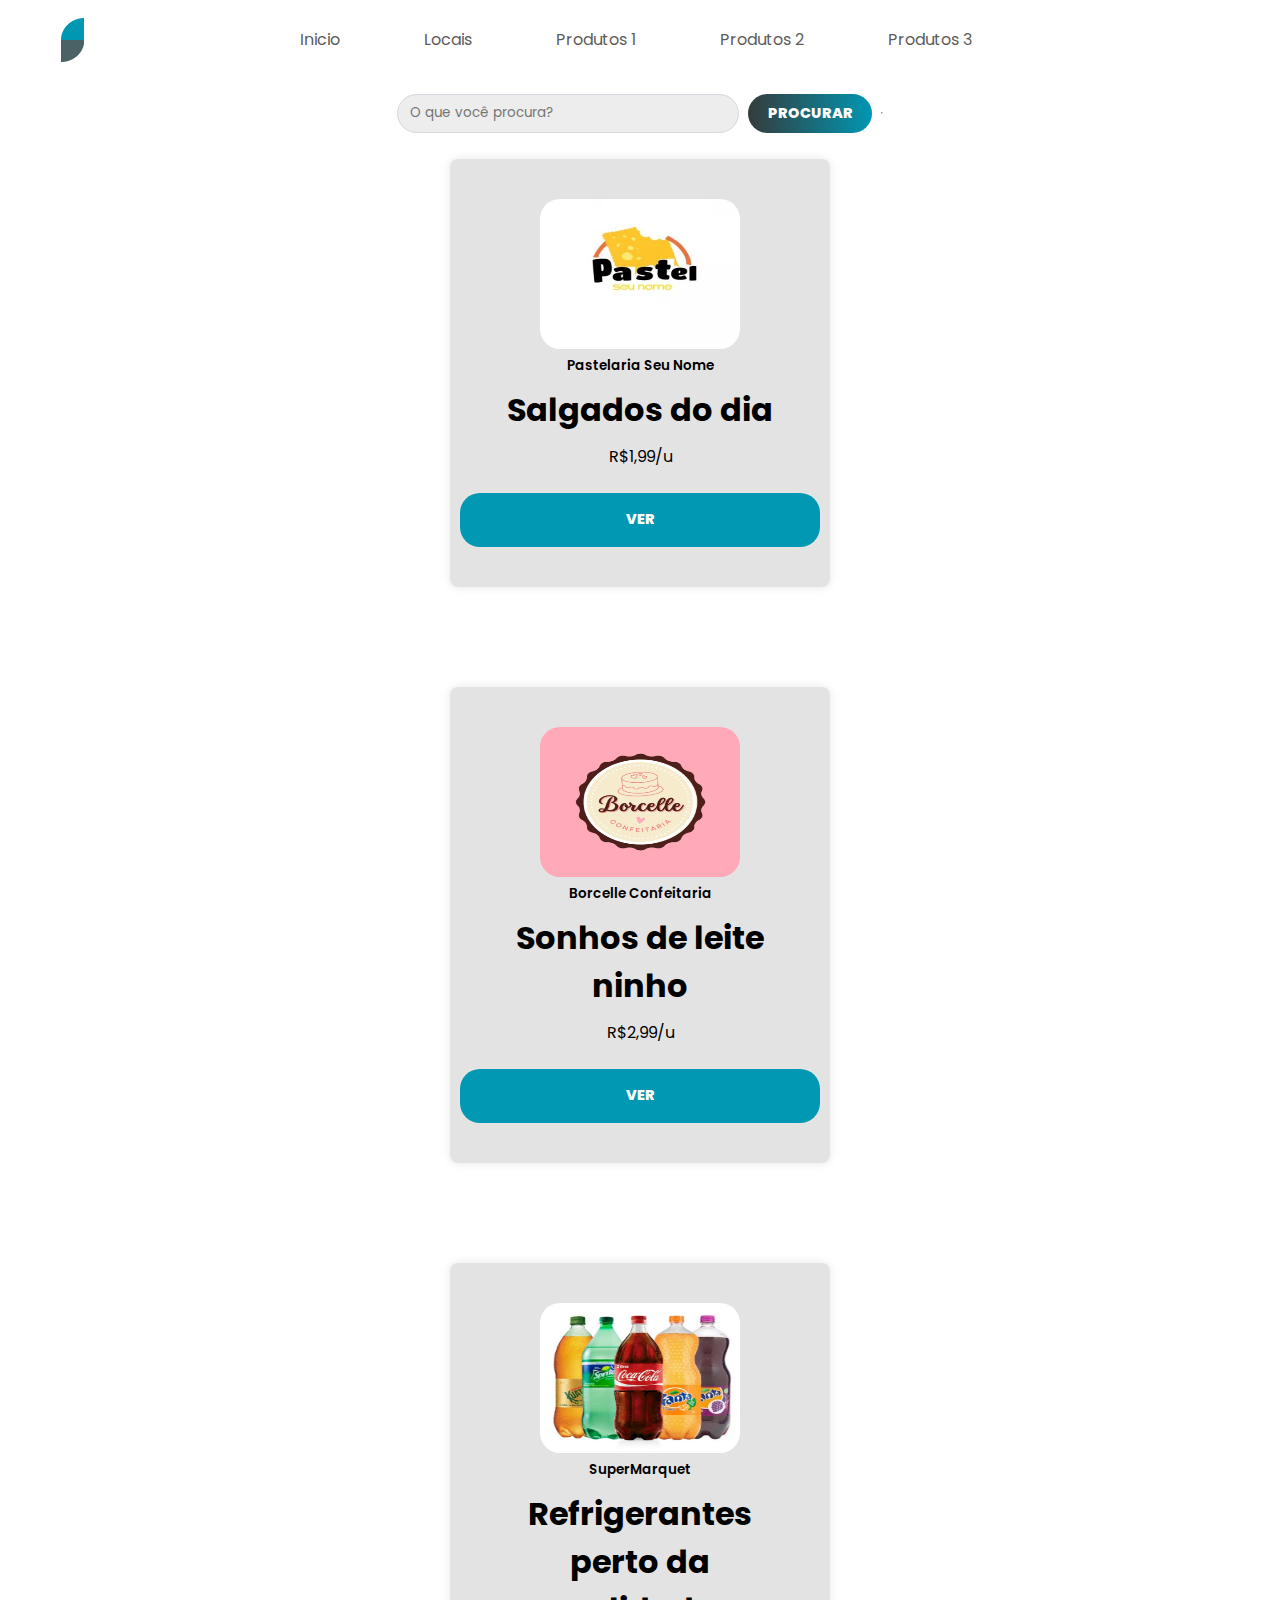
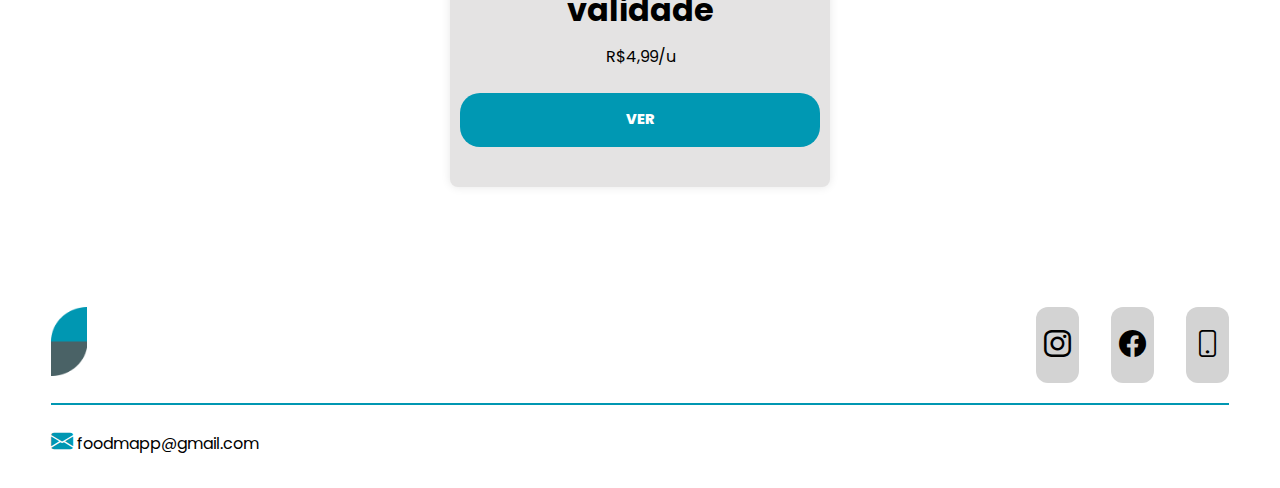
==== index.html @ f849041b "Primeiro commit" ====
<!DOCTYPE html>
<html lang="pt-br">

<head>
    <meta charset="UTF-8">
    <meta name="viewport" content="width=device-width, initial-scale=1.0">
    <title>FoodMapp</title>
    <link rel="stylesheet" href="./src/styles/global.css">
    <link rel="stylesheet" href="./src/styles/main.css">
    <link rel="stylesheet" href="https://cdn.jsdelivr.net/npm/bootstrap-icons@1.11.1/font/bootstrap-icons.css">
    <script src="./src/js/menu.js" defer></script>
</head>

<body>
    <header>
        <div class="interface">
            <div class="logo">
                <a href="#">
                    <img src="./src/img/logo.png" alt="Logo no canto superioro esquerdo">
                </a>
            </div>
            <nav class="menu-desktop">
                <ul>
                    <li><a href="login.html">Inicio</a></li>
                    <li><a href="index.html">Locais</a></li>
                    <li><a href="pagina1.html">Produtos 1</a></li>
                    <li><a href="pagina2.html">Produtos 2</a></li>
                    <li><a href="pagina3.html">Produtos 3</a></li>
                </ul>
            </nav>
            <div class="btn-abrir-menu" id="btn-menu">
                <i class="bi bi-list"></i>
            </div>
            <div class="menu-mobile" id="menu-mobile">
                <div class="btn-fechar">
                    <i class="bi bi-x-lg"></i>
                </div>
                <nav>
                    <ul>
                        <li><a href="login.html">Inicio</a></li>
                        <li><a href="index.html">Sobre</a></li>
                    </ul>
                </nav>
            </div>
            <div class="overlay-menu" id="overlay-menu"></div>
        </div>
    </header>

    <main>
        <div class="pesquisa">
            <input placeholder="O que você procura?">
            <button class="primary-button">Procurar</button>
            <hr>
        </div>
        <section class="topo-do-site">
            <div class="interface">
                <div class="compra">
                    <div class="img-topo-site">
                        <img src="./src/img/pastel.jpeg" alt="">
                    </div>
                    <div class="flex">
                        <p>Pastelaria Seu Nome</p>
                        <h1>Salgados do dia</h1>
                        R$1,99/u
                    </div>
                    <div class="botoes">
                        <button class="btn btn-2 btn-sep icon-send" id="ver"><a href="pagina1.html">Ver</a></button>
                    </div>
                </div>
            </div>
        </section>
        <section class="topo-do-site">
            <div class="interface">
                <div class="compra">
                    <div class="img-topo-site">
                        <img src="./src/img/confeitaria.jpeg" alt="">
                    </div>
                    <div class="flex">
                        <p>Borcelle Confeitaria</p>
                        <h1>Sonhos de leite ninho</h1>
                        R$2,99/u
                    </div>
                    <div class="botoes">
                        <button class="btn btn-2 btn-sep icon-send" id="ver"><a href="pagina2.html">Ver</a></button>
                    </div>
                </div>
            </div>
        </section>
        <section class="topo-do-site">
            <div class="interface">
                <div class="compra">
                    <div class="img-topo-site">
                        <img src="./src/img/refri.jpeg" alt="">
                    </div>
                    <div class="flex">
                        <p>SuperMarquet</p>
                        <h1>Refrigerantes perto da validade</h1>
                        R$4,99/u
                    </div>
                    <div class="botoes">
                        <button class="btn btn-2 btn-sep icon-send" id="ver"><a href="pagina3.html">Ver</a></button>
                    </div>
                </div>
            </div>
        </section>
    </main>

    <footer>
        <div class="interface">
            <div class="line-footer">
                <div class="flex">
                    <div class="logo-footer">
                        <img src="./src/img/logo.png" alt="">
                    </div>
                    <div class="btn-social">
                        <a href="" target="_blank" class="icon-button"><i class="bi bi-instagram"></i></a>
                        <a href="" target="_blank" class="icon-button"><i class="bi bi-facebook"></i></a>
                        <a href="" target="_blank" class="icon-button"><i class="bi bi-phone"></i></a>
                    </div>
                </div>
            </div>
            <div class="line-footer borda">
                <p><i class="bi bi-envelope-fill"></i><a href="mailto:contato@bruno.com.br" target="_blank">
                        foodmapp@gmail.com</a></p>
            </div>
        </div>
    </footer>

</body>

</html>
---- src/styles/global.css ----
input {
    background: #EDEDED;
    border: 1px solid #D5D8DE;
    border-radius: 3rem;
    width: 38vh;
    height: 4.3vh;
    padding: .5vh 1.3vh;
    font-size: 1.5vh;
}

button {
    padding: .8rem 0;
    height: 6vh;
    width: 40vh;
    border-radius: 3vh;
    text-transform: uppercase;
    font-size: 1.6vh;
    font-weight: 800;
}

.primary-button {
    background: linear-gradient(90deg, #353B3C 0%, #0097B2 100%);
    color: white;
    border: 0px solid black;
}

.secondary-button {
    border: 2px solid #0097B2;
    color: #0097B2;
}

.btn-social {
    display: flex;
    justify-content: center;
    gap: 2rem;
}

.icon-button {
    display: flex;
    align-items: center;
    background: lightgrey;
    border-radius: 12px;
    color: black;
    font-size: 3vh;
    padding: .1rem .5rem; 
    height: auto;
}
---- src/styles/main.css ----
@charset "UTF-8";

@import url('https://fonts.googleapis.com/css2?family=Poppins:ital,wght@0,100;0,200;0,300;0,400;0,500;0,600;0,700;0,800;0,900;1,100;1,200;1,300;1,400;1,500;1,600;1,700;1,800;1,900&display=swap');

/* ESTILO GERAL */

* {
    margin: 0px;
    padding: 0px;
    box-sizing: border-box;
    font-family: 'Poppins', sans-serif;
    text-decoration: none;
}

html {
    scroll-behavior: smooth;
}

body {
    background-color: white;
    height: 100vh;
}

main {
    display: flex;
    align-items: center;
    flex-direction: column;
}


.alinhamento-texto {
    text-align: justify;
}

.interface {
    max-width: 1280px;
    margin: 0 auto;
}

.flex {
    display: flex;
}

h2.titulo {
    color: black;
    font-size: 38px;
    text-align: center;
}

h2.titulo span {
    color: #0097B2;
}

section.topo-do-site {
    background-color: #fff;
    padding: 20px;
    margin: 10px;
    border-radius: 8px;
    box-shadow: 0 0 10px rgba(0, 0, 0, 0.1);
    width: 300px;
    text-align: center;
}

.btn-1 {
    border-radius: 20px;
    background: #395a7a;
    color: #fff;
}

.btn-1:hover {
    background: #2c3e50;
}

.btn-1:active {
    background: #2c3e50;
    top: 2px;
}

.btn-1:before {
    position: absolute;
    height: 100%;
    left: 0;
    top: 0;
    line-height: 3;
    font-size: 140%;
    width: 60px;
}

.btn-2 {
    border-radius: 20px;
    background: #0098B3;
    color: #fff;
}

.btn-2 a {
    color: #fff;
}

.btn-2:hover {
    background: rgb(44, 62, 80);
}

.btn-2:active {
    background: #0098b3;
    top: 2px;
}

.btn-2:before {
    position: absolute;
    height: 100%;
    left: 0;
    top: 0;
    line-height: 3;
    font-size: 140%;
    width: 60px;
}



/* ESTILO DO CABECALHO*/

header {
    padding: 1vh 4%;
}

header>.interface {
    display: flex;
    align-items: center;
    justify-content: space-between;
}

header a {
    color: #5c5c5c;
    text-decoration: none;
    display: inline-block;
}

header nav.menu-desktop a:hover {
    color: black;
    transform: scale(1.05);
    transition: .2s;
}

header nav ul {
    list-style-type: none;
}

header nav.menu-desktop ul li {
    display: inline;
    padding: 0 40px;
}

header .logo img {
    width: 2.5vh;
    padding-top: 1vh;
    margin-left: 10px;
}

/*SEARCH-BAR*/
.search-container {
    gap: 1.5vh;
    padding: .6rem 0;
    display: flex;
    align-items: center;
    justify-content: center;
}

.primary-button {
    display: flex;
    align-items: center;
    justify-content: center;
    height: 4.3vh;
    width: 20vh;
}

/* ESTILO MENU MOBILE */
.btn-abrir-menu i {
    color: #0097B2;
    font-size: 40px;
}

.menu-mobile {
    background-color: white;
    height: 100vh;
    position: fixed;
    top: 0;
    right: 0;
    z-index: 999999;
    width: 70%;
    width: 0%;
    overflow: hidden;
    transition: .5s;
}

.menu-mobile.abrir-menu {
    width: 70%;
}

.menu-mobile.abrir-menu~.overlay-menu {
    display: block;
}

.menu-mobile .btn-fechar {
    padding: 20px 5%;
}

.menu-mobile .btn-fechar i {
    color: #0097B2;
    font-size: 30px;
}

.menu-mobile nav ul {
    text-align: right;
}

.menu-mobile nav ul li a {
    color: black;
    font-size: 20px;
    font-weight: 300;
    padding: 20px 8%;
    display: block;
}

.menu-mobile nav ul li a:hover {
    background-color: #0097B2;
    color: white;
}

.overlay-menu {
    background-color: rgba(0, 0, 0, 0.699);
    width: 100%;
    height: 100%;
    position: fixed;
    top: 0;
    left: 0;
    z-index: 88888;
    display: none;
}

div.pesquisa {
    padding: 1rem 2.5vh;
    display: flex;
    align-items: center;
    justify-content: center;
    gap: 1vh;
}

.pesquisa input {
    width: 100%;
}

/* ESTILO DO TOPO DO SITE */

section.topo-do-site {
    width: 380px;
    padding: 40px 4%;
    margin-bottom: 90px;
    background-color: #e4e3e3;
}

section.topo-do-site .flex {
    align-items: center;
    justify-content: center;
    gap: 10px;
}

section.topo-do-site .txt-topo-site h1 {
    color: black;
    font-size: 42px;
    line-height: 40px;
}

section.topo-do-site .txt-topo-site h1 span {
    color: #38358f;
}

section.topo-do-site  .flex p {
    color: black;
    text-align: justify;
    font-size: 1.5vh;
    font-weight: 600;
}

section.topo-do-site .txt-topo-site a {
    text-decoration: none;
    color: #38358f;
}

section.topo-do-site .txt-topo-site a:hover {
    text-decoration: underline;
}

section.topo-do-site .img-topo-site img {
    border-radius: 20px;
    position: relative;
    width: 200px;
    height: 150px;
}

section.topo-do-site .compra {
    display: flex;
    flex-direction: column;
    justify-content: center;
    align-items: center;
}

section.topo-do-site .flex {
    display: flex;
    flex-direction: column;
    justify-content: space-evenly;
}

section.topo-do-site .botoes button {
    display: flex;
    align-items: center;
    justify-content: center;
    border: 0px solid black;
    margin-top: 1.5rem;
}

section.topo-do-site .botoes {
    display: flex;
    justify-content: space-around;
    gap: 50px;
}

/* ESTILOS FOOTER */

footer {
    padding: 10px 4%;

}

footer .flex {
    justify-content: space-between;
}

footer .line-footer {
    padding: 20px 0;
}

.borda {
    border-top: 2px solid #0097B2;
}

footer .line-footer p i {
    color: #0097B2;
    font-size: 22px;
}

footer .line-footer p a {
    color: black;
    text-decoration: none;
}

footer .line-footer p a:hover {
    text-decoration: underline;
}

footer .logo-footer img {
    width: 4vh;
}

@media screen and (max-width: 1114px) {

    /* CLASSES GERAIS */
    .flex {
        flex-direction: column;
    }

    .topo-do-site .flex {
        flex-direction: column-reverse;
    }

    h2.titulo {
        font-size: 34px;
        line-height: 30px;
    }

    /* MENU CABECALHO */
    .menu-desktop,
    .btn-contato {
        display: none;
    }

    /* TOPO DO SITE */
    section.topo-do-site {
        margin: 0px 3%;
        padding: 3vh 8%;
        margin-bottom: 30px;
    }

    section.topo-do-site .txt-topo-site h1 {
        font-size: 30px;
    }

    section.topo-do-site .img-topo-site img {
        width: 100%;
    }

    section.topo-do-site .flex {
        margin-bottom: 1rem;
        gap: 10px;
    }

    /* FOOTER */
    footer .flex {
        gap: 30px;
    }

    footer .line-footer {
        text-align: center;
    }
}

@media screen and (min-width: 1114px) {
    .btn-abrir-menu  {
       visibility: hidden;
    }
}
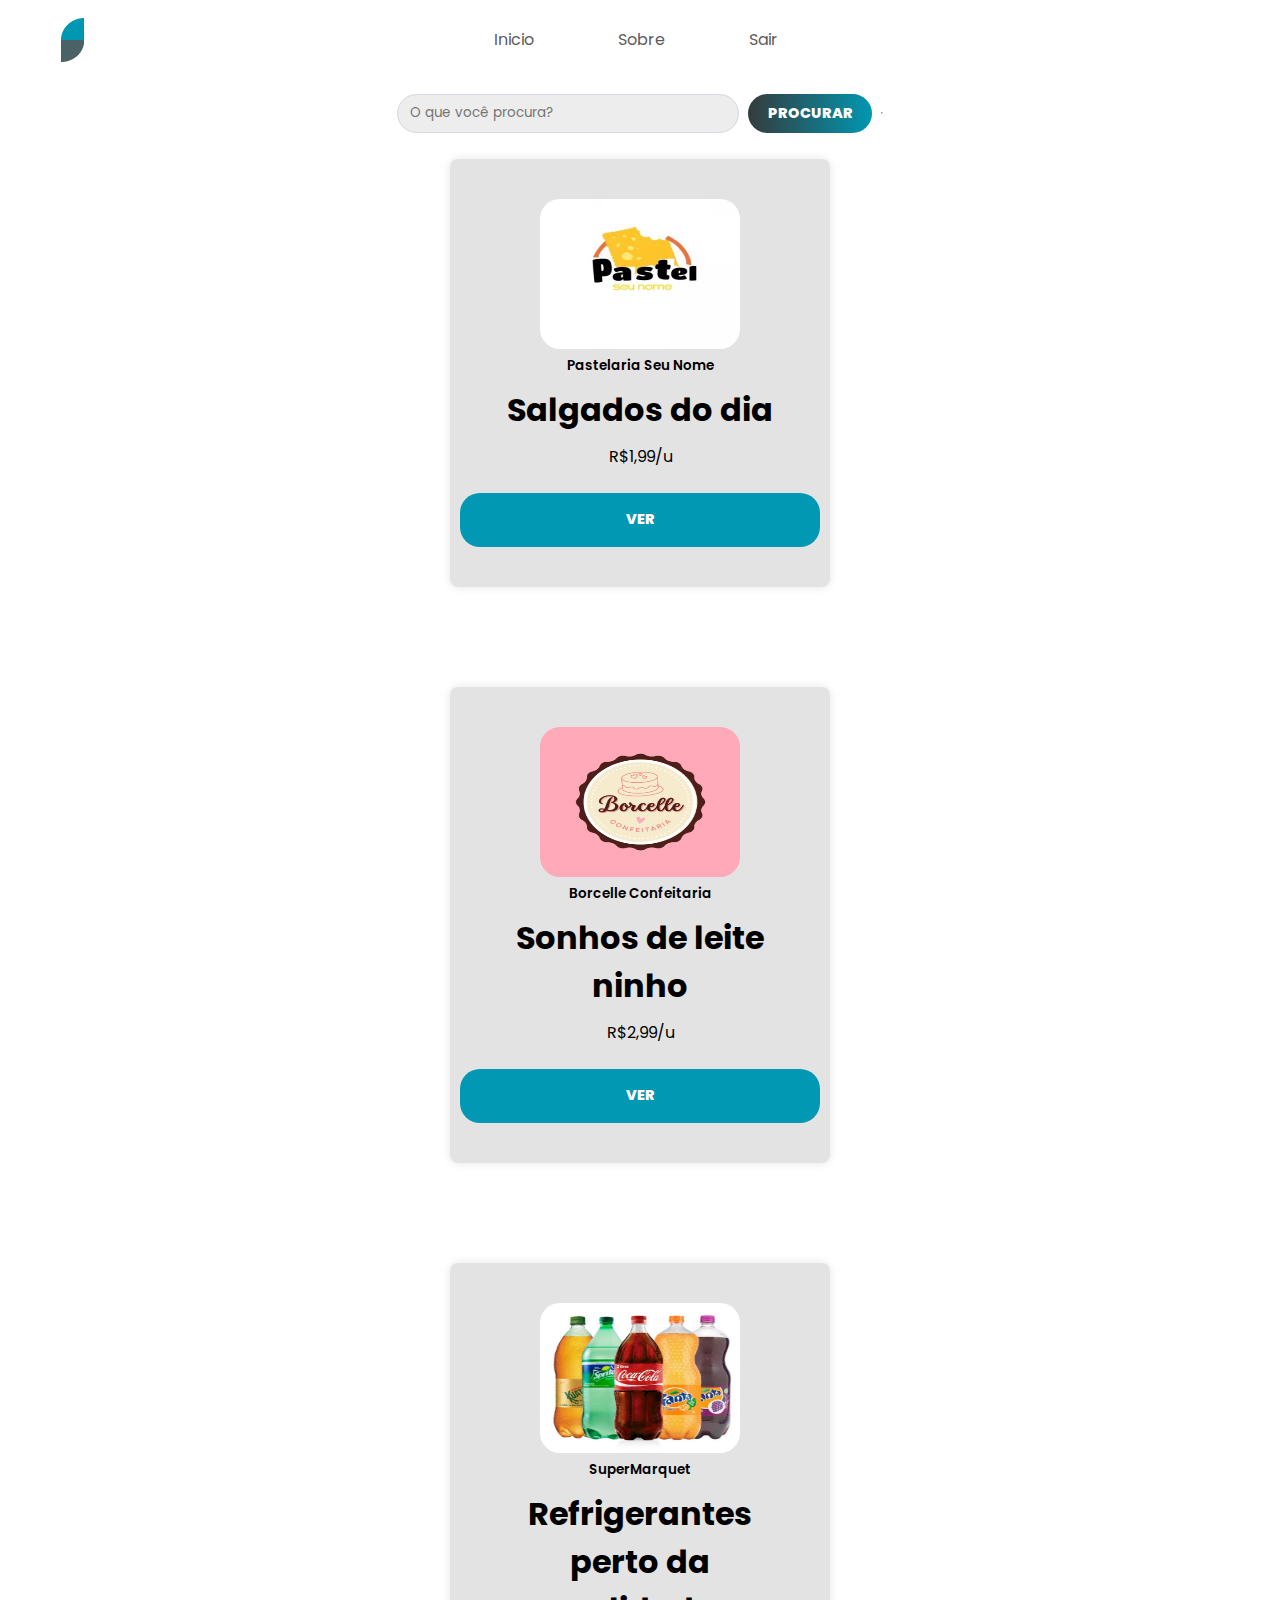
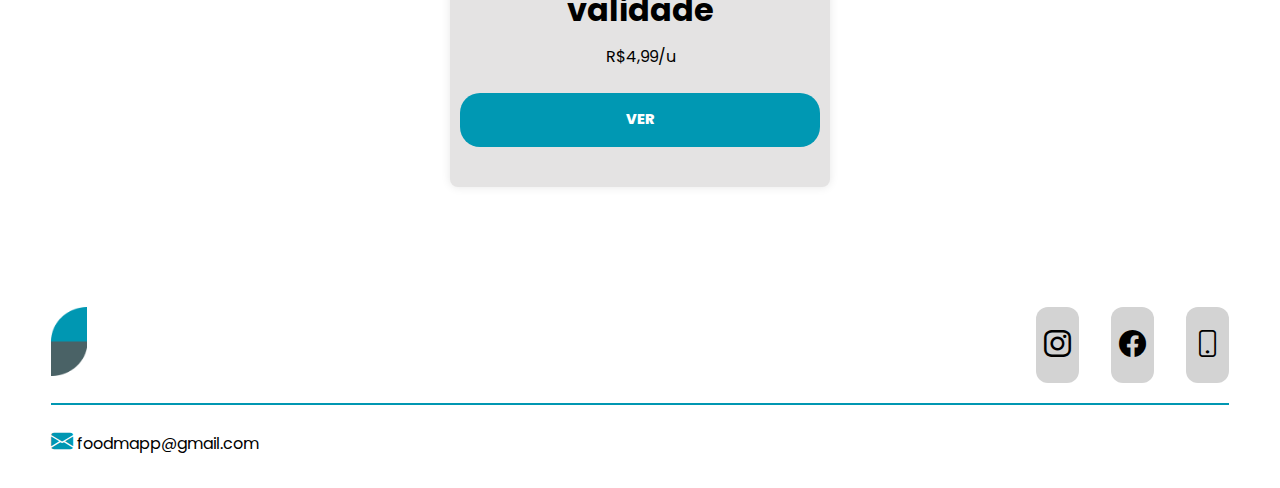
==== commit 0a5b85c3: "Ajustes do menu" ====
--- a/index.html
+++ b/index.html
@@ -14,18 +14,16 @@
 <body>
     <header>
         <div class="interface">
-            <div class="logo">
-                <a href="#">
-                    <img src="./src/img/logo.png" alt="Logo no canto superioro esquerdo">
-                </a>
-            </div>
+                <div class="logo">
+                    <a href="#">
+                        <img src="./src/img/logo.png" alt="Logo no canto superioro esquerdo">
+                    </a>
+                </div>            
             <nav class="menu-desktop">
                 <ul>
-                    <li><a href="login.html">Inicio</a></li>
-                    <li><a href="index.html">Locais</a></li>
-                    <li><a href="pagina1.html">Produtos 1</a></li>
-                    <li><a href="pagina2.html">Produtos 2</a></li>
-                    <li><a href="pagina3.html">Produtos 3</a></li>
+                    <li><a href="index.html">Inicio</a></li>
+                    <li><a href="#">Sobre</a></li>
+                    <li><a href="login.html">Sair</a></li> 
                 </ul>
             </nav>
             <div class="btn-abrir-menu" id="btn-menu">
@@ -37,8 +35,9 @@
                 </div>
                 <nav>
                     <ul>
-                        <li><a href="login.html">Inicio</a></li>
-                        <li><a href="index.html">Sobre</a></li>
+                        <li><a href="index.html">Inicio</a></li>
+                        <li><a href="#">Sobre</a></li>
+                        <li><a href="login.html">Sair</a></li> 
                     </ul>
                 </nav>
             </div>
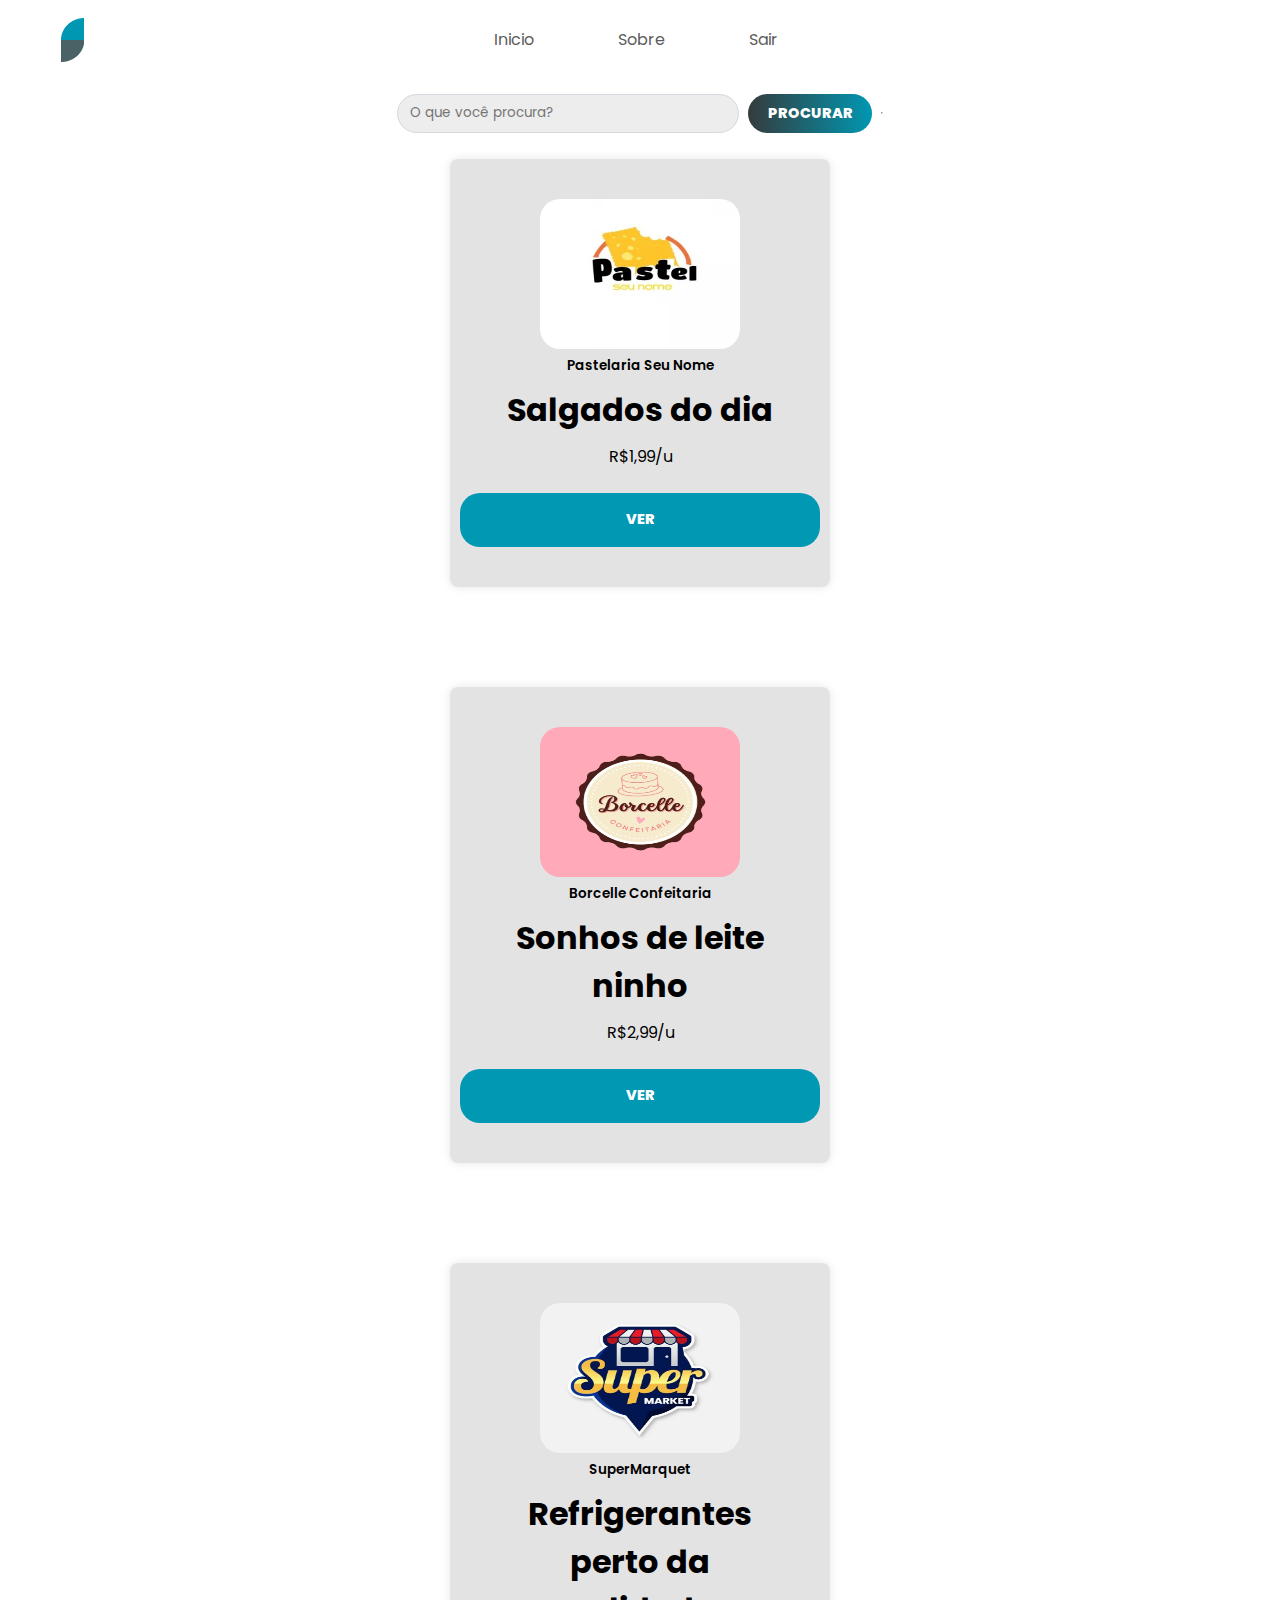
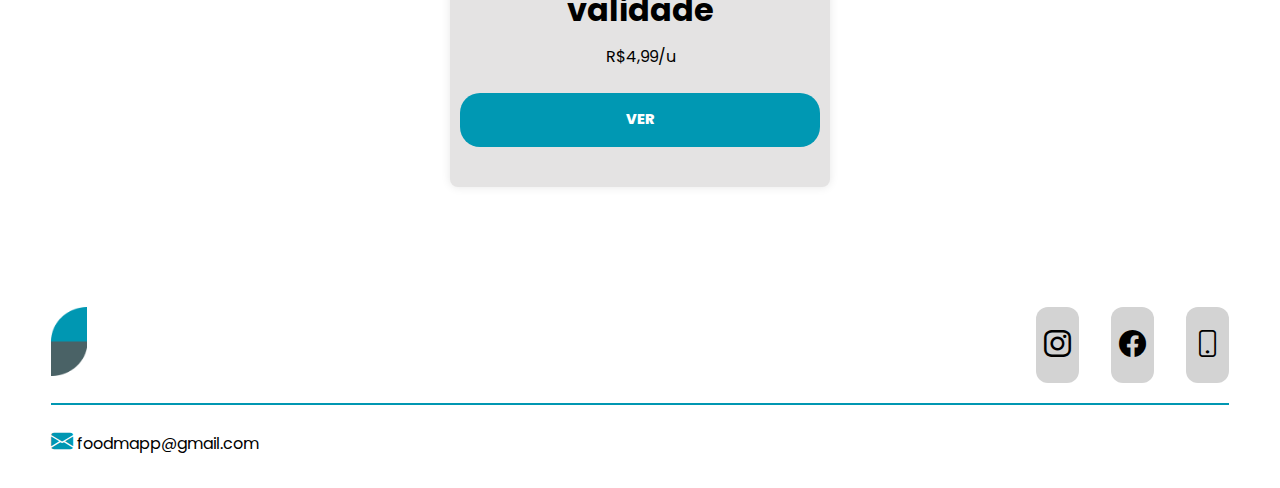
==== commit 0fd11ec7: "Ajustes gerais" ====
--- a/index.html
+++ b/index.html
@@ -63,7 +63,7 @@
                         R$1,99/u
                     </div>
                     <div class="botoes">
-                        <button class="btn btn-2 btn-sep icon-send" id="ver"><a href="pagina1.html">Ver</a></button>
+                        <a href="pagina1.html"><button class="btn btn-2 btn-sep icon-send" id="ver">Ver</button></a>
                     </div>
                 </div>
             </div>
@@ -80,7 +80,7 @@
                         R$2,99/u
                     </div>
                     <div class="botoes">
-                        <button class="btn btn-2 btn-sep icon-send" id="ver"><a href="pagina2.html">Ver</a></button>
+                        <a href="pagina2.html"><button class="btn btn-2 btn-sep icon-send" id="ver">Ver</button></a>
                     </div>
                 </div>
             </div>
@@ -89,7 +89,7 @@
             <div class="interface">
                 <div class="compra">
                     <div class="img-topo-site">
-                        <img src="./src/img/refri.jpeg" alt="">
+                        <img src="./src/img/market.jpeg" alt="">
                     </div>
                     <div class="flex">
                         <p>SuperMarquet</p>
@@ -97,7 +97,7 @@
                         R$4,99/u
                     </div>
                     <div class="botoes">
-                        <button class="btn btn-2 btn-sep icon-send" id="ver"><a href="pagina3.html">Ver</a></button>
+                        <a href="pagina3.html"><button class="btn btn-2 btn-sep icon-send" id="ver">Ver</button></a>
                     </div>
                 </div>
             </div>
